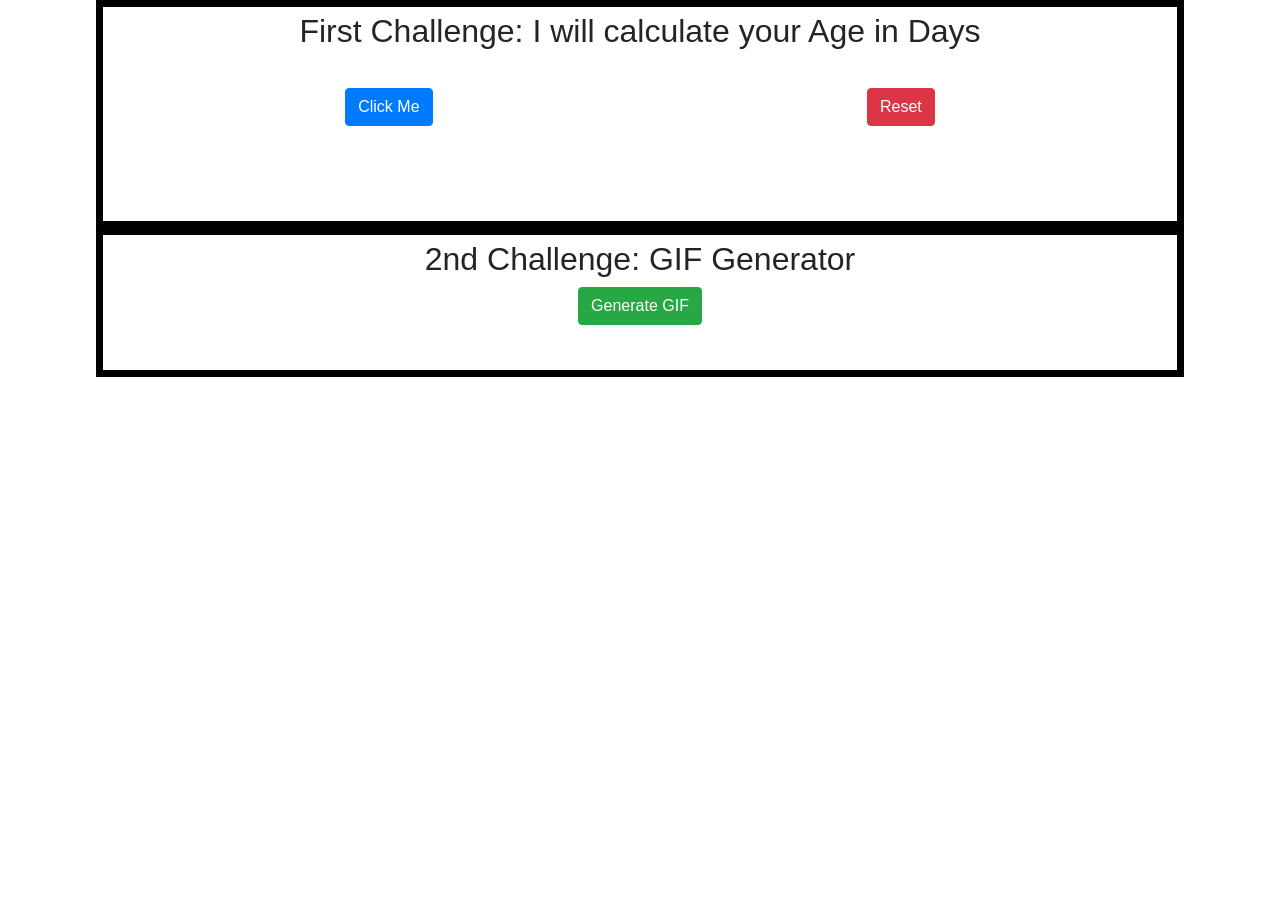
==== home.html @ c0781014 "first commit" ====
<!DOCTYPE html>
<html>
  <head>
    <meta charset="utf-8">
    <meta name="viewport" content="width=device-width, initial-scale=1">
    <meta meta http-equiv="x-ua-compatible" content="ie=edge">
    <link rel="stylesheet" href="https://stackpath.bootstrapcdn.com/bootstrap/4.1.1/css/bootstrap.min.css">
    <link rel="stylesheet" href="static/css/style.css">
    <title>JavaScript Interaction Sample</title>
  </head>
  <body>
    <div class="container-1">

        <h2>First Challenge: I will calculate your Age in Days</h2>
        <div class="flex-box-container-1">
            <div>
              <button class="btn btn-primary" onclick="ageInDays()">Click Me</button>
            </div>

            <div>
              <button class="btn btn-danger" onclick='reset()'>Reset</button>
            </div>

        </div>

        <div class="flex-box-container-1">
          <div id="flex-box-result"></div>
        </div>

    </div>





    <div class="container-2">
      <h2>2nd Challenge: GIF Generator</h2>
      <button class="btn btn-success" id="cat-generator" onclick="generateCat()">Generate GIF</button>



      <div class="flex-box-container-2" id="flex-cat-gen"></div>
    </div>


    <script src="static/js/script.js"></script>
  </body>
</html>
---- static/css/style.css ----
.container-1, .container-2 {
  padding: 5px;
  border: 7px solid black;
  width: 85%;
  margin: 0 auto;
  text-align: center;
}

.flex-box-container-1, .flex-box-container-2 {
  display: flex;
  padding: 20px;
  flex-wrap: wrap;
  flex-direction: row;
  justify-content: space-around;
}

.flex-box-container-1 div {
  display: flex;
  padding: 10px;
  align-items: center;
}

.flex-box-container-2 img {
  box-shadow: 0px 10px 50px rgba(0, 0, 0, 0.7);
  margin: 10px
}
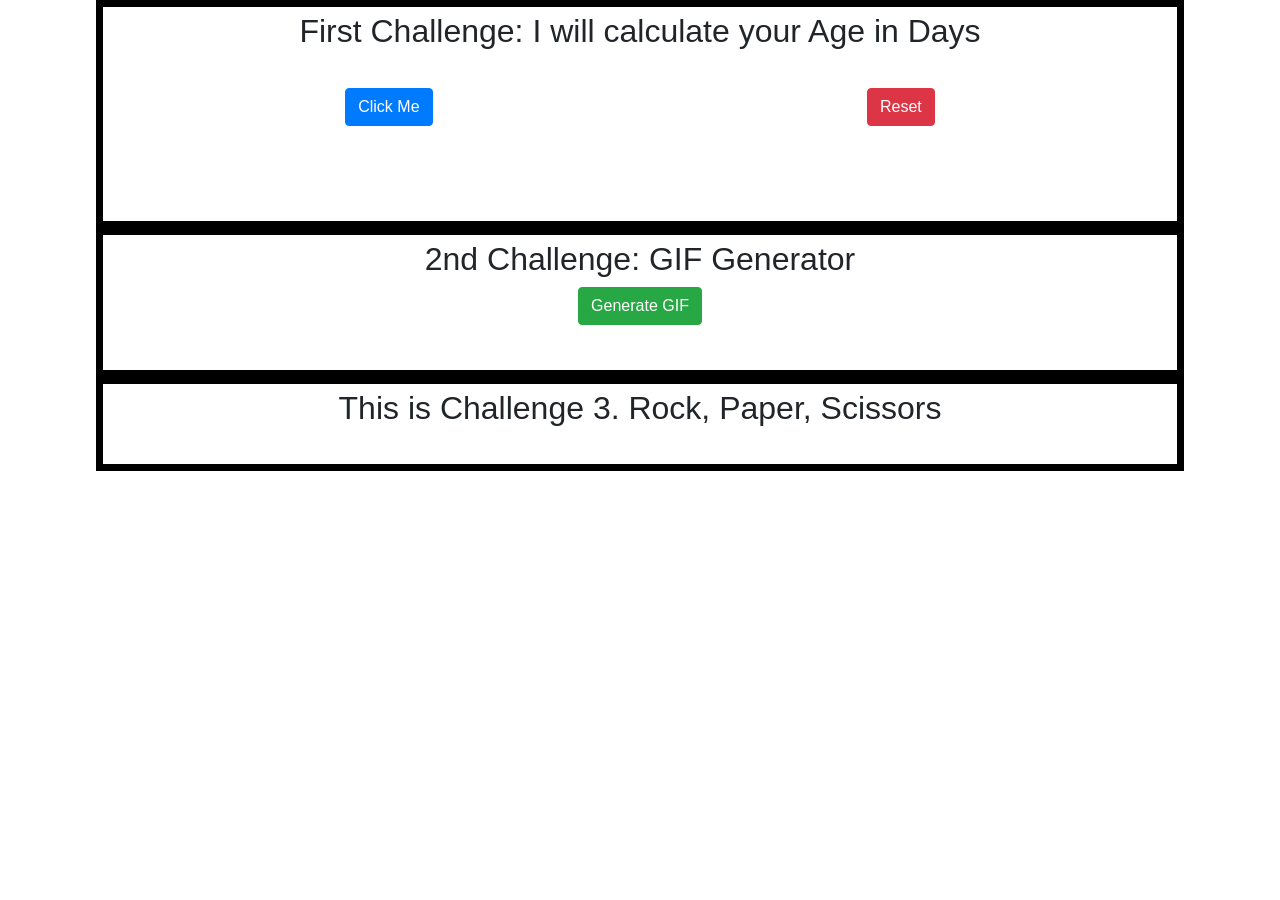
==== commit a100bf63: "My 2nd commit" ====
--- a/home.html
+++ b/home.html
@@ -42,7 +42,14 @@
       <div class="flex-box-container-2" id="flex-cat-gen"></div>
     </div>
 
-
+    <div class="container-3">
+      <h2>This is Challenge 3. Rock, Paper, Scissors</h2>
+      <div class="flex-box-rps" id="flex-box-rps-div">
+        <img id="rock" src="http://www.pngall.com/wp-content/uploads/2016/06/Rock-Free-PNG-Image.png" alt="" heigth=150 width=150 onclick="rpsGame(this)">
+        <img id="paper" src="http://www.stickpng.com/assets/images/580b585b2edbce24c47b2465.png" alt="" heigth=150 width=150 onclick="rpsGame(this)">
+        <img id="scissors" src="http://www.pngmart.com/files/1/Scissors-PNG-Picture.png" alt="" heigth=150 width=150 onclick="rpsGame(this)">
+      </div>
+    </div>
     <script src="static/js/script.js"></script>
   </body>
 </html>
--- a/static/css/style.css
+++ b/static/css/style.css
@@ -1,4 +1,4 @@
-.container-1, .container-2 {
+.container-1, .container-2, .container-3 {
   padding: 5px;
   border: 7px solid black;
   width: 85%;
@@ -24,3 +24,7 @@
   box-shadow: 0px 10px 50px rgba(0, 0, 0, 0.7);
   margin: 10px
 }
+
+.flex-box-rps img:hover {
+  box-shadow: 0px 10px 50px rgba(37, 50, 233, 1);
+}
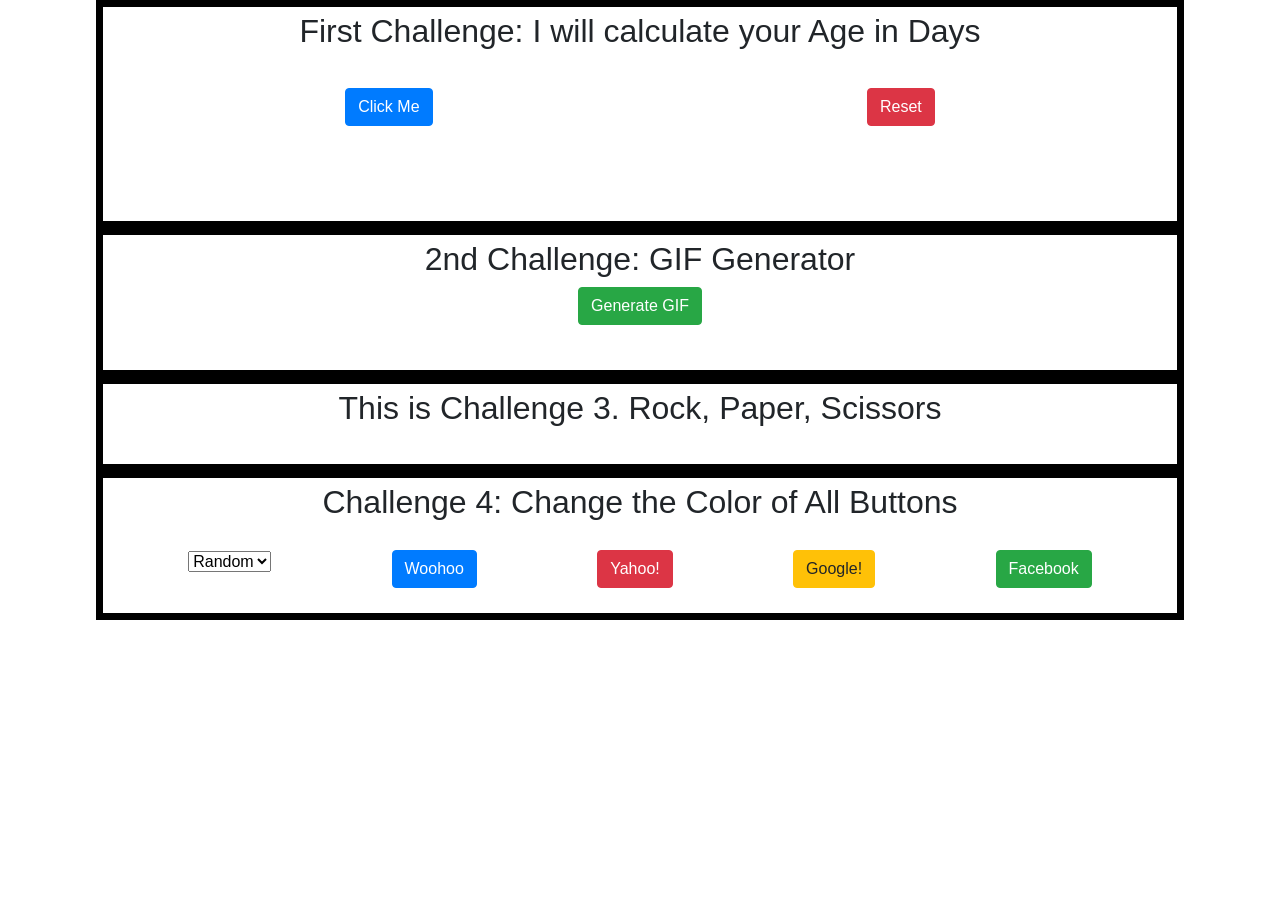
==== commit 1af1fcf3: "Adding Color Changing Game" ====
--- a/home.html
+++ b/home.html
@@ -50,6 +50,27 @@
         <img id="scissors" src="http://www.pngmart.com/files/1/Scissors-PNG-Picture.png" alt="" heigth=150 width=150 onclick="rpsGame(this)">
       </div>
     </div>
+
+    <div class="container-4">
+      <h2 id="change-my-color"> Challenge 4: Change the Color of All Buttons</h2>
+      <div class="flex-box-pick-color">
+        <form class="" action="" method="">
+          <select class="backdrop" name="background" onchange="buttonColorChange(this)">
+              <option value="random">Random</option>
+              <option value="red">Red</option>
+              <option value="green">Green</option>
+              <option value="reset">Reset</option>
+          </select>
+        </form>
+
+        <button class="btn btn-primary">Woohoo</button>
+        <button class="btn btn-danger">Yahoo!</button>
+        <button class="btn btn-warning">Google!</button>
+        <button class="btn btn-success">Facebook</button>
+      </div>
+    </div>
+
+
     <script src="static/js/script.js"></script>
   </body>
 </html>
--- a/static/css/style.css
+++ b/static/css/style.css
@@ -1,4 +1,4 @@
-.container-1, .container-2, .container-3 {
+.container-1, .container-2, .container-3, .container-4 {
   padding: 5px;
   border: 7px solid black;
   width: 85%;
@@ -6,7 +6,7 @@
   text-align: center;
 }
 
-.flex-box-container-1, .flex-box-container-2 {
+.flex-box-container-1, .flex-box-container-2, .flex-box-pick-color {
   display: flex;
   padding: 20px;
   flex-wrap: wrap;
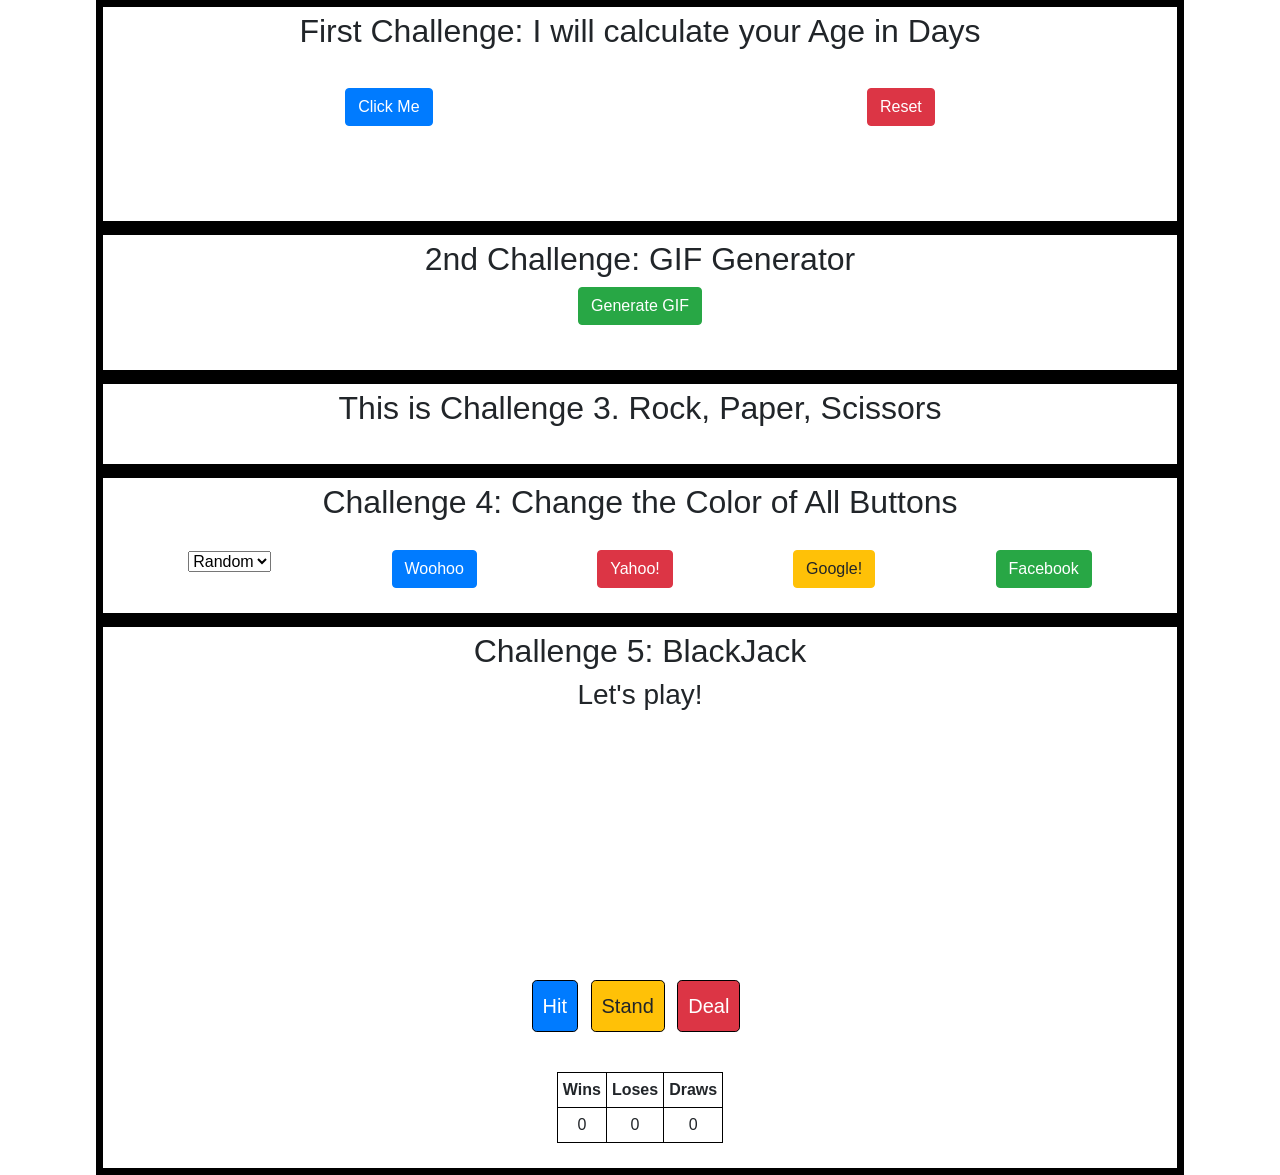
==== commit 3dd37552: "Added blackjack game" ====
--- a/home.html
+++ b/home.html
@@ -70,6 +70,44 @@
       </div>
     </div>
 
+    <div class="container-5">
+      <h2>Challenge 5: BlackJack</h2>
+      <h3><span id="blackjack-result">Let's play!</span></h3>
+
+      <div class="flex-blackjack-row-1">
+        <div id="your-box">
+          <h2>You: <span id="your-blackjack-result">0</span></h2>
+        </div>
+
+        <div id="dealer-box">
+          <h2>Dealer: <span id="dealer-blackjack-result">0</span></h2>
+        </div>
+      </div>
+
+      <div class="flex-blackjack-row-2">
+        <div>
+          <button class="btn-lg btn-primary mr-2" id="blackjack-hit-button">Hit</button>
+          <button class="btn-lg btn-warning mr-2" id="blackjack-stand-button">Stand</button>
+          <button class="btn-lg btn-danger mr-2" id="blackjack-deal-button">Deal</button>
+        </div>
+      </div>
+
+      <div class="flex-blackjack-row-3">
+        <table style="">
+          <tr>
+            <th>Wins</th>
+            <th>Loses</th>
+            <th>Draws</th>
+          </tr>
+
+          <tr>
+            <td><span id="wins">0</span></td>
+            <td><span id="losses">0</span></td>
+            <td><span id="draws">0</span></td>
+          </tr>
+        </table>
+      </div>
+    </div>
 
     <script src="static/js/script.js"></script>
   </body>
--- a/static/css/style.css
+++ b/static/css/style.css
@@ -1,4 +1,4 @@
-.container-1, .container-2, .container-3, .container-4 {
+.container-1, .container-2, .container-3, .container-4, .container-5 {
   padding: 5px;
   border: 7px solid black;
   width: 85%;
@@ -6,13 +6,44 @@
   text-align: center;
 }
 
-.flex-box-container-1, .flex-box-container-2, .flex-box-pick-color {
+.flex-box-container-1, .flex-box-container-2,
+.flex-box-pick-color, .flex-blackjack-row-1, .flex-blackjack-row-2, .flex-blackjack-row-3 {
   display: flex;
   padding: 20px;
   flex-wrap: wrap;
   flex-direction: row;
   justify-content: space-around;
 }
+
+
+.flex-blackjack-row-1, .flex-blackjack-row-2 {
+  background: url('http://wallpapercanyon.com/wp-content/uploads/2016/01/Green-Wallpapers-20.jpg') center;
+  color: white
+}
+
+.flex-blackjack-row-1 div {
+  padding: 10px;
+  flex: 1;
+  height: 200px;
+  text-align: center;
+
+}
+
+.flex-blackjack-row-1 img {
+  width: 25%;
+  padding: 10px;
+}
+
+.flex-blackjack-row-2 button {
+  border: 1px solid black;
+  padding: 10px
+}
+
+table, th, td {
+  padding: 5px;
+  border: 1px solid black;
+}
+
 
 .flex-box-container-1 div {
   display: flex;
